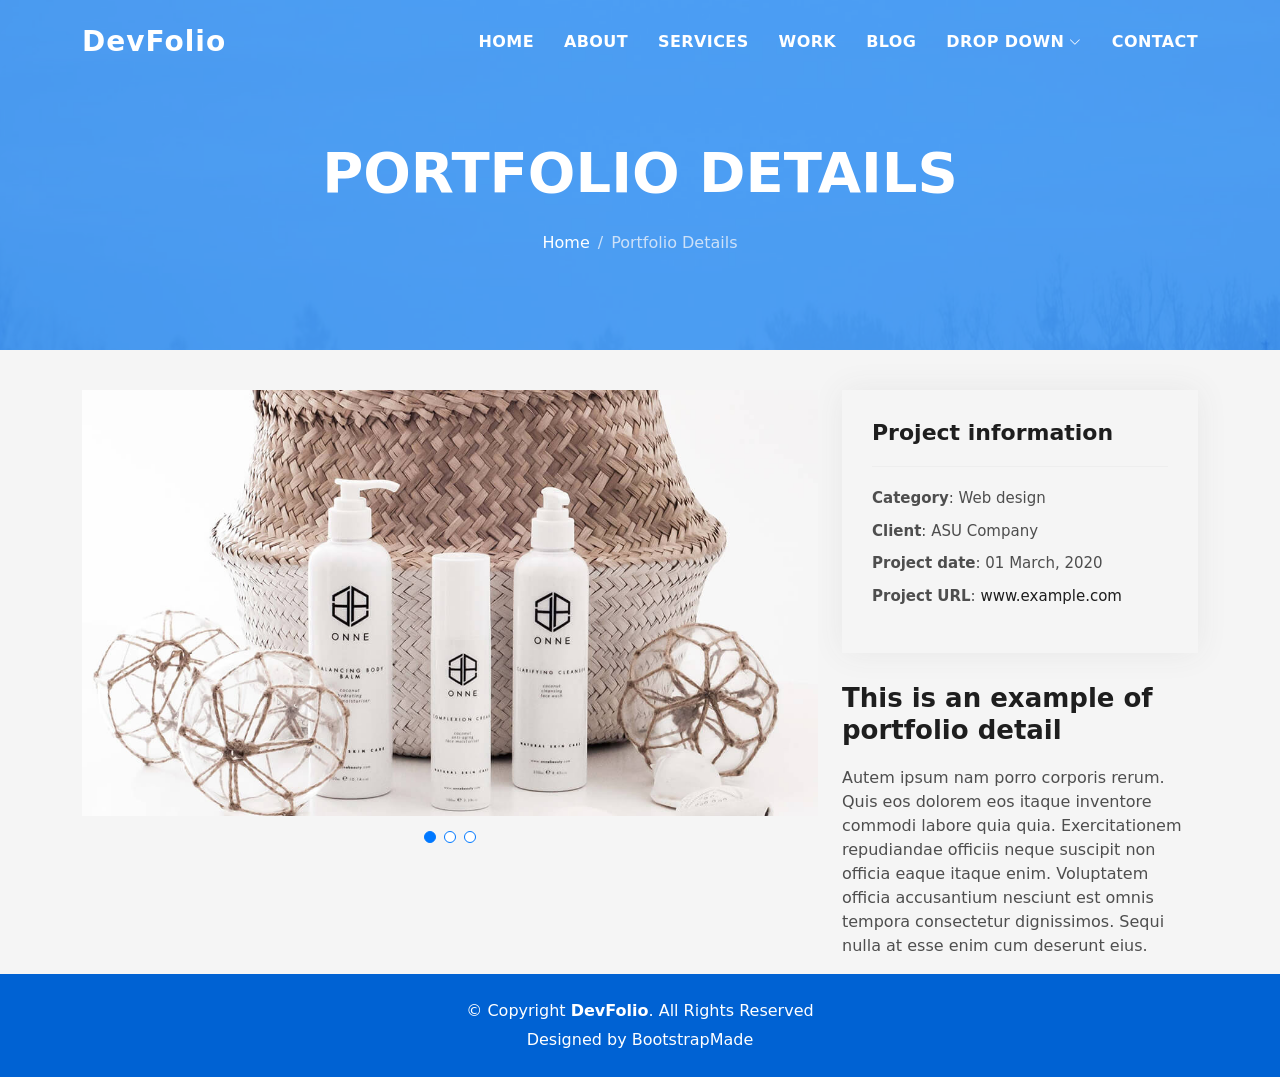
==== portfolio-details.html @ 131fb92d "first commit" ====
<!DOCTYPE html>
<html lang="en">

<head>
  <meta charset="utf-8">
  <meta content="width=device-width, initial-scale=1.0" name="viewport">

  <title>DevFolio Bootstrap Portfolio Template - Portfolio Details</title>
  <meta content="" name="description">
  <meta content="" name="keywords">

  <!-- Favicons -->
  <link href="assets/img/favicon.png" rel="icon">
  <link href="assets/img/apple-touch-icon.png" rel="apple-touch-icon">

  <!-- Vendor CSS Files -->
  <link href="assets/vendor/bootstrap/css/bootstrap.min.css" rel="stylesheet">
  <link href="assets/vendor/bootstrap-icons/bootstrap-icons.css" rel="stylesheet">
  <link href="assets/vendor/glightbox/css/glightbox.min.css" rel="stylesheet">
  <link href="assets/vendor/swiper/swiper-bundle.min.css" rel="stylesheet">

  <!-- Template Main CSS File -->
  <link href="assets/css/style.css" rel="stylesheet">

  <!-- =======================================================
  * Template Name: DevFolio - v4.7.1
  * Template URL: https://bootstrapmade.com/devfolio-bootstrap-portfolio-html-template/
  * Author: BootstrapMade.com
  * License: https://bootstrapmade.com/license/
  ======================================================== -->
</head>

<body>

  <!-- ======= Header ======= -->
  <header id="header" class="fixed-top">
    <div class="container d-flex align-items-center justify-content-between">

      <h1 class="logo"><a href="index.html">DevFolio</a></h1>
      <!-- Uncomment below if you prefer to use an image logo -->
      <!-- <a href="index.html" class="logo"><img src="assets/img/logo.png" alt="" class="img-fluid"></a>-->

      <nav id="navbar" class="navbar">
        <ul>
          <li><a class="nav-link scrollto " href="#hero">Home</a></li>
          <li><a class="nav-link scrollto" href="#about">About</a></li>
          <li><a class="nav-link scrollto" href="#services">Services</a></li>
          <li><a class="nav-link scrollto " href="#work">Work</a></li>
          <li><a class="nav-link scrollto " href="#blog">Blog</a></li>
          <li class="dropdown"><a href="#"><span>Drop Down</span> <i class="bi bi-chevron-down"></i></a>
            <ul>
              <li><a href="#">Drop Down 1</a></li>
              <li class="dropdown"><a href="#"><span>Deep Drop Down</span> <i class="bi bi-chevron-right"></i></a>
                <ul>
                  <li><a href="#">Deep Drop Down 1</a></li>
                  <li><a href="#">Deep Drop Down 2</a></li>
                  <li><a href="#">Deep Drop Down 3</a></li>
                  <li><a href="#">Deep Drop Down 4</a></li>
                  <li><a href="#">Deep Drop Down 5</a></li>
                </ul>
              </li>
              <li><a href="#">Drop Down 2</a></li>
              <li><a href="#">Drop Down 3</a></li>
              <li><a href="#">Drop Down 4</a></li>
            </ul>
          </li>
          <li><a class="nav-link scrollto" href="#contact">Contact</a></li>
        </ul>
        <i class="bi bi-list mobile-nav-toggle"></i>
      </nav><!-- .navbar -->

    </div>
  </header><!-- End Header -->

  <div class="hero hero-single route bg-image" style="background-image: url(assets/img/overlay-bg.jpg)">
    <div class="overlay-mf"></div>
    <div class="hero-content display-table">
      <div class="table-cell">
        <div class="container">
          <h2 class="hero-title mb-4">Portfolio Details</h2>
          <ol class="breadcrumb d-flex justify-content-center">
            <li class="breadcrumb-item">
              <a href="#">Home</a>
            </li>
            <li class="breadcrumb-item active">Portfolio Details</li>
          </ol>
        </div>
      </div>
    </div>
  </div>

  <main id="main">

    <!-- ======= Portfolio Details Section ======= -->
    <section id="portfolio-details" class="portfolio-details">
      <div class="container">

        <div class="row gy-4">

          <div class="col-lg-8">
            <div class="portfolio-details-slider swiper">
              <div class="swiper-wrapper align-items-center">

                <div class="swiper-slide">
                  <img src="assets/img/portfolio-details-1.jpg" alt="">
                </div>

                <div class="swiper-slide">
                  <img src="assets/img/portfolio-details-2.jpg" alt="">
                </div>

                <div class="swiper-slide">
                  <img src="assets/img/portfolio-details-3.jpg" alt="">
                </div>

              </div>
              <div class="swiper-pagination"></div>
            </div>
          </div>

          <div class="col-lg-4">
            <div class="portfolio-info">
              <h3>Project information</h3>
              <ul>
                <li><strong>Category</strong>: Web design</li>
                <li><strong>Client</strong>: ASU Company</li>
                <li><strong>Project date</strong>: 01 March, 2020</li>
                <li><strong>Project URL</strong>: <a href="#">www.example.com</a></li>
              </ul>
            </div>
            <div class="portfolio-description">
              <h2>This is an example of portfolio detail</h2>
              <p>
                Autem ipsum nam porro corporis rerum. Quis eos dolorem eos itaque inventore commodi labore quia quia. Exercitationem repudiandae officiis neque suscipit non officia eaque itaque enim. Voluptatem officia accusantium nesciunt est omnis tempora consectetur dignissimos. Sequi nulla at esse enim cum deserunt eius.
              </p>
            </div>
          </div>

        </div>

      </div>
    </section><!-- End Portfolio Details Section -->

  </main><!-- End #main -->

  <!-- ======= Footer ======= -->
  <footer>
    <div class="container">
      <div class="row">
        <div class="col-sm-12">
          <div class="copyright-box">
            <p class="copyright">&copy; Copyright <strong>DevFolio</strong>. All Rights Reserved</p>
            <div class="credits">
              <!--
              All the links in the footer should remain intact.
              You can delete the links only if you purchased the pro version.
              Licensing information: https://bootstrapmade.com/license/
              Purchase the pro version with working PHP/AJAX contact form: https://bootstrapmade.com/buy/?theme=DevFolio
            -->
              Designed by <a href="https://bootstrapmade.com/">BootstrapMade</a>
            </div>
          </div>
        </div>
      </div>
    </div>
  </footer><!-- End  Footer -->

  <div id="preloader"></div>
  <a href="#" class="back-to-top d-flex align-items-center justify-content-center"><i class="bi bi-arrow-up-short"></i></a>

  <!-- Vendor JS Files -->
  <script src="assets/vendor/purecounter/purecounter.js"></script>
  <script src="assets/vendor/bootstrap/js/bootstrap.bundle.min.js"></script>
  <script src="assets/vendor/glightbox/js/glightbox.min.js"></script>
  <script src="assets/vendor/swiper/swiper-bundle.min.js"></script>
  <script src="assets/vendor/typed.js/typed.min.js"></script>
  <script src="assets/vendor/php-email-form/validate.js"></script>

  <!-- Template Main JS File -->
  <script src="assets/js/main.js"></script>

</body>

</html>
---- assets/css/style.css ----
/**
* Template Name: DevFolio - v4.7.1
* Template URL: https://bootstrapmade.com/devfolio-bootstrap-portfolio-html-template/
* Author: BootstrapMade.com
* License: https://bootstrapmade.com/license/
*/

/*--------------------------------------------------------------
# General
--------------------------------------------------------------*/
body {
  background-color: #f5f5f5;
  color: #4e4e4e;
}

h1,
h2,
h3,
h4,
h5,
h6 {
  color: #1e1e1e;
}

a {
  color: #1e1e1e;
  text-decoration: none;
  transition: all 0.5s ease-in-out;
}
a:hover {
  color: #0078ff;
  text-decoration: none;
  transition: all 0.5s ease-in-out;
}

.p-r {
  position: relative;
}

.color-a {
  text-decoration: none;
  color: #0078ff;
}

.color-d {
  color: #f5f5f5;
}

.color-text-a {
  text-decoration: none;
  color: #4e4e4e;
}

.box-shadow, .card-blog, .work-box, .service-box, .paralax-mf {
  box-shadow: 0 13px 8px -10px rgba(0, 0, 0, 0.1);
}

.box-shadow-a, .button:hover {
  text-decoration: none;
  box-shadow: 0 0 0 4px #cde1f8;
}

.display-5 {
  font-size: 2.5rem;
  font-weight: 300;
  line-height: 1.1;
}

.display-6 {
  font-size: 2rem;
  font-weight: 300;
  line-height: 1.1;
}

.avatar {
  width: 32px;
  height: 32px;
  margin-right: 4px;
  overflow: hidden;
}

.bg-image {
  background-repeat: no-repeat;
  background-attachment: fixed;
  background-size: cover;
  background-position: center center;
}
@media (max-width: 1024px) {
  .bg-image {
    background-attachment: scroll;
  }
}

.overlay-mf {
  background-color: #0078ff;
}

.overlay-mf {
  position: absolute;
  top: 0;
  left: 0px;
  padding: 0;
  height: 100%;
  width: 100%;
  opacity: 0.7;
}

.paralax-mf {
  position: relative;
  padding: 8rem 0;
}

.display-table {
  width: 100%;
  height: 100%;
  display: table;
}

.table-cell {
  display: table-cell;
  vertical-align: middle;
}

/*--/ Sections /--*/
.sect-4 {
  padding: 4rem 0;
}

.sect-pt4 {
  padding-top: 4rem;
}

.sect-mt4 {
  margin-top: 4rem;
}

/*--/ Title s /--*/
.title-s {
  font-weight: 600;
  color: #1e1e1e;
  font-size: 1.1rem;
}

/*--/ Title A /--*/
.title-box {
  margin-bottom: 4rem;
}

.title-a {
  text-decoration: none;
  font-size: 3rem;
  font-weight: bold;
  text-transform: uppercase;
}

.subtitle-a {
  text-decoration: none;
  color: #4e4e4e;
}

.line-mf {
  width: 40px;
  height: 5px;
  background-color: #0078ff;
  margin: 0 auto;
}

/*--/ Title Left /--*/
.title-box-2 {
  margin-bottom: 3rem;
}

.title-left {
  font-size: 2rem;
  position: relative;
}
.title-left:before {
  content: "";
  position: absolute;
  height: 3px;
  background-color: #0078ff;
  width: 100px;
  bottom: -12px;
}

/*------/ Box /------*/
.box-pl2 {
  padding-left: 2rem;
}

.box-shadow-full {
  padding: 3rem 1.25rem;
  position: relative;
  background-color: #fff;
  margin-bottom: 3rem;
  z-index: 2;
  box-shadow: 0 1px 1px 0 rgba(0, 0, 0, 0.06), 0 2px 5px 0 rgba(0, 0, 0, 0.2);
}
@media (min-width: 768px) {
  .box-shadow-full {
    padding: 3rem;
  }
}

/*------/ Socials /------*/
.socials {
  padding: 1.5rem 0;
}
.socials ul li {
  display: inline-block;
}
.socials .ico-circle {
  height: 40px;
  width: 40px;
  font-size: 1.2rem;
  border-radius: 50%;
  line-height: 1.6;
  margin: 0 15px 0 0;
  box-shadow: 0 0 0 3px #0078ff;
  transition: all 500ms ease;
}
.socials .ico-circle:hover {
  background-color: #0078ff;
  color: #fff;
  box-shadow: 0 0 0 3px #cde1f8;
  transition: all 500ms ease;
}

/*------/ Ul resect /------*/
.ul-resect, .widget-tags ul, .widget-sidebar .list-sidebar, .box-comments .list-comments, .blog-wrapper .post-meta ul, .list-ico, .socials ul {
  list-style: none;
  padding-left: 0;
  margin-bottom: 0;
}

.list-ico {
  line-height: 2;
}
.list-ico span {
  color: #0078ff;
  margin-right: 10px;
}

/*------/ Ico Circle /------*/
.ico-circle {
  height: 100px;
  width: 100px;
  font-size: 2rem;
  border-radius: 50%;
  line-height: 1.55;
  margin: 0 auto;
  text-align: center;
  box-shadow: 0 0 0 10px #0078ff;
  display: block;
}

/*------/ Owl Carousel /------*/
.owl-theme .owl-dots {
  text-align: center;
  margin-top: 18px;
}
.owl-theme .owl-dots .owl-dot {
  display: inline-block;
}
.owl-theme .owl-dots .owl-dot span {
  width: 18px;
  height: 7px;
  margin: 5px 5px;
  background: #cde1f8;
  border: 0px solid #cde1f8;
  display: block;
  transition: all 0.6s ease-in-out;
  cursor: pointer;
}
.owl-theme .owl-dots .owl-dot:hover span {
  background-color: #cde1f8;
}
.owl-theme .owl-dots .owl-dot.active span {
  background-color: #1B1B1B;
  width: 25px;
}

/*--/ Scrolltop s /--*/
.scrolltop-mf {
  position: relative;
  display: none;
}
.scrolltop-mf span {
  z-index: 999;
  position: fixed;
  width: 42px;
  height: 42px;
  background-color: #0078ff;
  opacity: 0.7;
  font-size: 1.6rem;
  line-height: 1.5;
  text-align: center;
  color: #fff;
  top: auto;
  left: auto;
  right: 30px;
  bottom: 50px;
  cursor: pointer;
  border-radius: 50%;
}

/*--------------------------------------------------------------
# Back to top button
--------------------------------------------------------------*/
.back-to-top {
  position: fixed;
  visibility: hidden;
  opacity: 0;
  right: 15px;
  bottom: 15px;
  z-index: 996;
  background: #0078ff;
  width: 40px;
  height: 40px;
  border-radius: 50px;
  transition: all 0.4s;
}
.back-to-top i {
  font-size: 28px;
  color: #fff;
  line-height: 0;
}
.back-to-top:hover {
  background: #298eff;
  color: #fff;
}
.back-to-top.active {
  visibility: visible;
  opacity: 1;
}

/*------/ Prelaoder /------*/
#preloader {
  position: fixed;
  top: 0;
  left: 0;
  right: 0;
  bottom: 0;
  z-index: 9999;
  overflow: hidden;
  background: #fff;
}

#preloader:before {
  content: "";
  position: fixed;
  top: calc(50% - 30px);
  left: calc(50% - 30px);
  border: 6px solid #f2f2f2;
  border-top: 6px solid #0078ff;
  border-radius: 50%;
  width: 60px;
  height: 60px;
  -webkit-animation: animate-preloader 1s linear infinite;
  animation: animate-preloader 1s linear infinite;
}

@-webkit-keyframes animate-preloader {
  0% {
    transform: rotate(0deg);
  }
  100% {
    transform: rotate(360deg);
  }
}

@keyframes animate-preloader {
  0% {
    transform: rotate(0deg);
  }
  100% {
    transform: rotate(360deg);
  }
}
/*------/ Button /------*/
.button {
  display: inline-block;
  padding: 0.3rem 0.6rem;
  text-align: center;
  vertical-align: middle;
  -webkit-user-select: none;
  -moz-user-select: none;
  user-select: none;
  font-size: 1rem;
  border-radius: 0.3rem;
  border: 1px solid transparent;
  transition: all 500ms ease;
  cursor: pointer;
}
.button:focus {
  outline: 0;
}
.button:hover {
  background-color: #0062d3;
  color: #fff;
  transition: all 500ms ease;
}

.button-a {
  text-decoration: none;
  background-color: #0078ff;
  color: #fff;
  border-color: #cde1f8;
}

.button-big {
  padding: 0.9rem 2.3rem;
  font-size: 1.2rem;
}

.button-rouded {
  border-radius: 5rem;
}

.btn-lg {
  padding: 0.5rem 1rem;
  font-size: 1.25rem;
  line-height: 1.5;
  border-radius: 0.3rem;
}

/*--------------------------------------------------------------
# Header
--------------------------------------------------------------*/
#header {
  transition: all 0.5s;
  z-index: 997;
  padding: 20px 0;
}
#header .logo {
  font-size: 28px;
  margin: 0;
  padding: 0;
  font-weight: 600;
  letter-spacing: 1px;
}
#header .logo a {
  color: #fff;
}
#header .logo img {
  max-height: 40px;
}
#header.header-scrolled {
  background: rgba(0, 0, 0, 0.9);
  padding: 12px 0;
}

/*--------------------------------------------------------------
# Navigation Menu
--------------------------------------------------------------*/
/**
* Desktop Navigation 
*/
.navbar {
  padding: 0;
}
.navbar ul {
  margin: 0;
  padding: 0;
  display: flex;
  list-style: none;
  align-items: center;
}
.navbar li {
  position: relative;
}
.navbar > ul > li {
  white-space: nowrap;
  padding: 10px 0 10px 30px;
}
.navbar a, .navbar a:focus {
  display: flex;
  align-items: center;
  justify-content: space-between;
  color: #fff;
  font-size: 16px;
  font-weight: 600;
  padding: 0;
  white-space: nowrap;
  transition: 0.3s;
  letter-spacing: 0.4px;
  position: relative;
  text-transform: uppercase;
}
.navbar a i, .navbar a:focus i {
  font-size: 12px;
  line-height: 0;
  margin-left: 5px;
}
.navbar > ul > li > a:before {
  content: "";
  position: absolute;
  width: 100%;
  height: 2px;
  bottom: -6px;
  left: 0;
  width: 0;
  background-color: #fff;
  visibility: hidden;
  transition: all 0.3s ease-in-out 0s;
}
.navbar a:hover:before, .navbar li:hover > a:before, .navbar .active:before {
  visibility: visible;
  width: 80%;
}
.navbar a:hover, .navbar .active, .navbar .active:focus, .navbar li:hover > a {
  color: #fff;
}
.navbar .dropdown ul {
  display: block;
  position: absolute;
  left: 30px;
  top: calc(100% + 30px);
  margin: 0;
  padding: 10px 0;
  z-index: 99;
  opacity: 0;
  visibility: hidden;
  background: #fff;
  box-shadow: 0px 0px 30px rgba(127, 137, 161, 0.25);
  transition: 0.3s;
}
.navbar .dropdown ul li {
  min-width: 200px;
}
.navbar .dropdown ul a {
  padding: 10px 20px;
  font-size: 14px;
  text-transform: none;
  color: #4e4e4e;
}
.navbar .dropdown ul a i {
  font-size: 12px;
}
.navbar .dropdown ul a:hover, .navbar .dropdown ul .active:hover, .navbar .dropdown ul li:hover > a {
  color: #0078ff;
}
.navbar .dropdown:hover > ul {
  opacity: 1;
  top: 100%;
  visibility: visible;
}
.navbar .dropdown .dropdown ul {
  top: 0;
  left: calc(100% - 30px);
  visibility: hidden;
}
.navbar .dropdown .dropdown:hover > ul {
  opacity: 1;
  top: 0;
  left: 100%;
  visibility: visible;
}
@media (max-width: 1366px) {
  .navbar .dropdown .dropdown ul {
    left: -90%;
  }
  .navbar .dropdown .dropdown:hover > ul {
    left: -100%;
  }
}

/**
* Mobile Navigation 
*/
.mobile-nav-toggle {
  color: #fff;
  font-size: 28px;
  cursor: pointer;
  display: none;
  line-height: 0;
  transition: 0.5s;
}

@media (max-width: 991px) {
  .mobile-nav-toggle {
    display: block;
  }

  .navbar ul {
    display: none;
  }
}
.navbar-mobile {
  position: fixed;
  overflow: hidden;
  top: 0;
  right: 0;
  left: 0;
  bottom: 0;
  background: rgba(78, 78, 78, 0.9);
  transition: 0.3s;
  z-index: 999;
}
.navbar-mobile .mobile-nav-toggle {
  position: absolute;
  top: 15px;
  right: 15px;
}
.navbar-mobile ul {
  display: block;
  position: absolute;
  top: 55px;
  right: 15px;
  bottom: 15px;
  left: 15px;
  padding: 10px 0;
  background-color: #fff;
  overflow-y: auto;
  transition: 0.3s;
}
.navbar-mobile > ul > li {
  padding: 0;
}
.navbar-mobile a:hover:before, .navbar-mobile li:hover > a:before, .navbar-mobile .active:before {
  visibility: hidden;
}
.navbar-mobile a, .navbar-mobile a:focus {
  padding: 10px 20px;
  font-size: 15px;
  color: #4e4e4e;
}
.navbar-mobile a:hover, .navbar-mobile .active, .navbar-mobile li:hover > a {
  color: #0078ff;
}
.navbar-mobile .getstarted, .navbar-mobile .getstarted:focus {
  margin: 15px;
}
.navbar-mobile .dropdown ul {
  position: static;
  display: none;
  margin: 10px 20px;
  padding: 10px 0;
  z-index: 99;
  opacity: 1;
  visibility: visible;
  background: #fff;
  box-shadow: 0px 0px 30px rgba(127, 137, 161, 0.25);
}
.navbar-mobile .dropdown ul li {
  min-width: 200px;
}
.navbar-mobile .dropdown ul a {
  padding: 10px 20px;
}
.navbar-mobile .dropdown ul a i {
  font-size: 12px;
}
.navbar-mobile .dropdown ul a:hover, .navbar-mobile .dropdown ul .active:hover, .navbar-mobile .dropdown ul li:hover > a {
  color: #0078ff;
}
.navbar-mobile .dropdown > .dropdown-active {
  display: block;
}

/*--------------------------------------------------------------
# Hero Section
--------------------------------------------------------------*/
.hero {
  height: 100vh;
  position: relative;
  color: #fff;
}
.hero .hero-content {
  text-align: center;
  position: absolute;
}
.hero .overlay-itro {
  background-color: rgba(0, 0, 0, 0.6);
  position: absolute;
  top: 0;
  left: 0px;
  padding: 0;
  height: 100%;
  width: 100%;
  opacity: 0.9;
}
.hero .hero-title {
  color: #fff;
  font-weight: 600;
  font-size: 3rem;
}
@media (min-width: 768px) {
  .hero .hero-title {
    font-size: 4.5rem;
  }
}
.hero .hero-subtitle {
  font-size: 1.5rem;
  font-weight: 600;
}
@media (min-width: 768px) {
  .hero .hero-subtitle {
    font-size: 2.5rem;
  }
}
.hero .text-slider-items {
  display: none;
}

.hero-single {
  height: 350px;
}
.hero-single .hero-content {
  margin-top: 30px;
}
.hero-single .hero-title {
  text-transform: uppercase;
  font-size: 3rem;
}
@media (min-width: 768px) {
  .hero-single .hero-title {
    font-size: 3.5rem;
  }
}
.hero-single .breadcrumb {
  background-color: transparent;
  color: #0078ff;
}
.hero-single .breadcrumb .breadcrumb-item:before {
  color: #cde1f8;
}
.hero-single .breadcrumb .breadcrumb-item.active {
  color: #cde1f8;
}
.hero-single .breadcrumb a {
  color: #fff;
}

/*--------------------------------------------------------------
# About
--------------------------------------------------------------*/
.about-mf .box-shadow-full {
  padding-top: 4rem;
  padding-bottom: 4rem;
}
.about-mf .about-img {
  margin-bottom: 2rem;
}
.about-mf .about-img img {
  margin-left: 10px;
}
@media (min-width: 767px) {
  .about-mf .box-pl2 {
    margin-top: 3rem;
    padding-left: 0rem;
  }
}

.skill-mf span {
  color: #4e4e4e;
}
.skill-mf .progress {
  background-color: #cde1f8;
  margin: 0.5rem 0 1.2rem 0;
  border-radius: 0;
  height: 0.7rem;
}
.skill-mf .progress .progress-bar {
  height: 0.7rem;
  background-color: #0078ff;
}

/*--------------------------------------------------------------
# Services
--------------------------------------------------------------*/
.service-box {
  background-color: #fff;
  padding: 2.5rem 1.3rem;
  border-radius: 1rem;
  margin-bottom: 3rem;
  text-align: center;
}
.service-box:hover .ico-circle {
  transition: all 500ms ease;
  color: #fff;
  background-color: #0078ff;
  box-shadow: 0 0 0 10px #cde1f8;
}
.service-box .service-ico {
  margin-bottom: 1rem;
  color: #1e1e1e;
}
.service-box .ico-circle {
  transition: all 500ms ease;
  display: inline-flex;
  align-items: center;
  justify-content: center;
}
.service-box .ico-circle i {
  line-height: 0;
  font-size: 40px;
}
.service-box .s-title {
  font-size: 1.4rem;
  text-transform: uppercase;
  text-align: center;
  padding: 0.4rem 0;
}
.service-box .s-description {
  color: #4e4e4e;
}

/*--------------------------------------------------------------
# Counter
--------------------------------------------------------------*/
.counter-box {
  color: #fff;
  text-align: center;
}
@media (min-width: 577px) {
  .counter-box {
    margin-bottom: 1.8rem;
  }
}

.counter-ico {
  margin-bottom: 1rem;
}
.counter-ico .ico-circle {
  height: 60px;
  width: 60px;
  line-height: 1.5;
  box-shadow: 0 0 0 10px #cde1f8;
}

.counter-num .counter {
  font-size: 2rem;
  margin-bottom: 0;
}

/*--------------------------------------------------------------
# Portfolio
--------------------------------------------------------------*/
.work-box {
  margin-bottom: 3rem;
  -webkit-backface-visibility: hidden;
  backface-visibility: hidden;
  background-color: #fff;
}
.work-box:hover img {
  transform: scale(1.3);
}

.work-img {
  display: block;
  overflow: hidden;
}
.work-img img {
  transition: all 1s;
}

.work-content {
  padding: 2rem 3% 1rem 4%;
}
.work-content .w-more {
  color: #4e4e4e;
  font-size: 0.8rem;
}
.work-content .w-more .w-ctegory {
  color: #0078ff;
}
.work-content .w-like {
  font-size: 2.5rem;
  color: #0078ff;
  float: right;
}
.work-content .w-like a {
  color: #0078ff;
}
.work-content .w-like .num-like {
  font-size: 0.7rem;
}

.w-title {
  font-size: 1.2rem;
}

/*--------------------------------------------------------------
# Portfolio Details
--------------------------------------------------------------*/
.portfolio-details {
  padding-top: 40px;
}
.portfolio-details .portfolio-details-slider img {
  width: 100%;
}
.portfolio-details .portfolio-details-slider .swiper-pagination {
  margin-top: 20px;
  position: relative;
}
.portfolio-details .portfolio-details-slider .swiper-pagination .swiper-pagination-bullet {
  width: 12px;
  height: 12px;
  background-color: #fff;
  opacity: 1;
  border: 1px solid #0078ff;
}
.portfolio-details .portfolio-details-slider .swiper-pagination .swiper-pagination-bullet-active {
  background-color: #0078ff;
}
.portfolio-details .portfolio-info {
  padding: 30px;
  box-shadow: 0px 0 30px rgba(78, 78, 78, 0.08);
}
.portfolio-details .portfolio-info h3 {
  font-size: 22px;
  font-weight: 700;
  margin-bottom: 20px;
  padding-bottom: 20px;
  border-bottom: 1px solid #eee;
}
.portfolio-details .portfolio-info ul {
  list-style: none;
  padding: 0;
  font-size: 15px;
}
.portfolio-details .portfolio-info ul li + li {
  margin-top: 10px;
}
.portfolio-details .portfolio-description {
  padding-top: 30px;
}
.portfolio-details .portfolio-description h2 {
  font-size: 26px;
  font-weight: 700;
  margin-bottom: 20px;
}
.portfolio-details .portfolio-description p {
  padding: 0;
}

/*--------------------------------------------------------------
# Testimonials
--------------------------------------------------------------*/
.testimonial-box {
  color: #fff;
  text-align: center;
}
.testimonial-box .author-test {
  margin-top: 1rem;
}
.testimonial-box .author-test img {
  margin: 0 auto;
}
.testimonial-box .author {
  color: #fff;
  text-transform: uppercase;
  font-weight: 600;
  margin: 1rem 0;
  display: block;
  font-size: 1.4rem;
}
.testimonial-box .comit {
  font-size: 2rem;
  color: #0078ff;
  background-color: #fff;
  width: 52px;
  height: 52px;
  display: block;
  margin: 0 auto;
  border-radius: 50%;
  line-height: 1.6;
}
@media (min-width: 768px) {
  .testimonial-box .description {
    padding: 0 5rem;
  }
}
@media (min-width: 992px) {
  .testimonial-box .description {
    padding: 0 8rem;
  }
}
@media (min-width: 1200px) {
  .testimonial-box .description {
    padding: 0 13rem;
  }
}

.swiper-pagination {
  margin-top: 20px;
  position: relative;
}
.swiper-pagination .swiper-pagination-bullet {
  width: 12px;
  height: 12px;
  background-color: rgba(255, 255, 255, 0.4);
  opacity: 1;
}
.swiper-pagination .swiper-pagination-bullet-active {
  background-color: #fff;
}

/*--------------------------------------------------------------
# Contact
--------------------------------------------------------------*/
.footer-paralax {
  padding: 4rem 0 0 0;
}

.contact-mf {
  margin-top: 4rem;
}
@media (min-width: 767px) {
  .contact-mf .box-pl2 {
    margin-top: 3rem;
    padding-left: 0rem;
  }
}

.php-email-form .error-message {
  display: none;
  color: #fff;
  background: #ed3c0d;
  text-align: center;
  padding: 15px;
  font-weight: 600;
}
.php-email-form .sent-message {
  display: none;
  color: #fff;
  background: #18d26e;
  text-align: center;
  padding: 15px;
  font-weight: 600;
}
.php-email-form .loading {
  display: none;
  background: #fff;
  text-align: center;
  padding: 15px;
}
.php-email-form .loading:before {
  content: "";
  display: inline-block;
  border-radius: 50%;
  width: 24px;
  height: 24px;
  margin: 0 10px -6px 0;
  border: 3px solid #18d26e;
  border-top-color: #eee;
  -webkit-animation: animate-loading 1s linear infinite;
  animation: animate-loading 1s linear infinite;
}
.php-email-form input, .php-email-form textarea {
  border-radius: 0;
  box-shadow: none;
  font-size: 14px;
}
.php-email-form input:focus, .php-email-form textarea:focus {
  border-color: #0078ff;
}
.php-email-form input {
  padding: 10px 15px;
}
.php-email-form textarea {
  padding: 12px 15px;
  margin-bottom: 0;
}
.php-email-form button[type=submit] {
  background: #0078ff;
  border: 0;
  padding: 10px 24px;
  color: #fff;
  transition: 0.4s;
}
.php-email-form button[type=submit]:hover {
  background: #3393ff;
}

@-webkit-keyframes animate-loading {
  0% {
    transform: rotate(0deg);
  }
  100% {
    transform: rotate(360deg);
  }
}

@keyframes animate-loading {
  0% {
    transform: rotate(0deg);
  }
  100% {
    transform: rotate(360deg);
  }
}
/*--------------------------------------------------------------
# Blog
--------------------------------------------------------------*/
@media (min-width: 767px) {
  .card-blog {
    margin-bottom: 3rem;
  }
}
.card-blog .card-body {
  position: relative;
}
.card-blog .card-category-box {
  position: absolute;
  text-align: center;
  top: -16px;
  left: 15px;
  right: 15px;
  line-height: 25px;
  overflow: hidden;
}
.card-blog .card-category {
  display: inline-block;
  color: #fff;
  padding: 0 15px 5px;
  overflow: hidden;
  background-color: #0078ff;
  border-radius: 4px;
}
.card-blog .card-category .category {
  color: #fff;
  display: inline-block;
  text-transform: uppercase;
  font-size: 0.7rem;
  letter-spacing: 0.1px;
  margin-bottom: 0;
}
.card-blog .card-title {
  font-size: 1.3rem;
  margin-top: 0.6rem;
}
.card-blog .card-description {
  color: #4e4e4e;
}
.card-blog .post-author {
  display: inline-block;
}
.card-blog .post-date {
  color: #4e4e4e;
  display: inline-block;
  float: right;
}

/*--------------------------------------------------------------
# Blog Single
--------------------------------------------------------------*/
.post-box,
.form-comments,
.box-comments,
.widget-sidebar {
  padding: 2rem;
  background-color: #fff;
  margin-bottom: 3rem;
}
@media (min-width: 768px) {
  .post-box,
.form-comments,
.box-comments,
.widget-sidebar {
    padding: 3rem;
  }
}

.blog-wrapper .article-title {
  font-size: 1.5rem;
}
@media (min-width: 768px) {
  .blog-wrapper .article-title {
    font-size: 1.9rem;
  }
}
.blog-wrapper .post-meta {
  margin: 1rem 0;
}
.blog-wrapper .post-meta ul {
  border-left: 4px solid #0078ff;
  margin-top: 1rem;
}
.blog-wrapper .post-meta ul li {
  display: inline-block;
  margin-left: 15px;
}
.blog-wrapper .post-meta ul a {
  color: #0078ff;
}
.blog-wrapper .post-meta ul span {
  color: #1e1e1e;
}
.blog-wrapper .blockquote {
  border-left: 4px solid #0078ff;
  padding: 18px;
  font-style: italic;
}

/*------/ Comments /------*/
.box-comments .list-comments li {
  padding-bottom: 40px;
}
.box-comments .list-comments .comment-avatar {
  display: table-cell;
  vertical-align: top;
}
.box-comments .list-comments .comment-avatar img {
  width: 80px;
  height: 80px;
}
.box-comments .list-comments .comment-author {
  font-size: 1.3rem;
}
@media (min-width: 768px) {
  .box-comments .list-comments .comment-author {
    font-size: 1.5rem;
  }
}
.box-comments .list-comments .comment-details {
  display: table-cell;
  vertical-align: top;
  padding-left: 25px;
}
.box-comments .list-comments a {
  color: #0078ff;
}
.box-comments .list-comments span {
  color: #1e1e1e;
  font-style: italic;
}
.box-comments .comment-children {
  margin-left: 40px;
}

/*------/ Sidebar /------*/
.widget-sidebar .sidebar-title {
  font-size: 1.6rem;
  font-weight: 600;
  border-left: 5px solid #0078ff;
  padding-left: 15px;
  text-transform: uppercase;
  margin-bottom: 1.5rem;
}
.widget-sidebar .list-sidebar li {
  position: relative;
  padding: 6px 0 6px 24px;
}
.widget-sidebar .list-sidebar li:before {
  position: absolute;
  content: "";
  width: 10px;
  height: 1px;
  left: 0;
  background-color: #0078ff;
  top: 20px;
}

.sidebar-search input {
  background-color: #fff;
  border-radius: 0;
  transition: all 0.5s ease-in-out;
}
.sidebar-search .btn-search {
  background-color: #0078ff;
  border-color: #0078ff;
  border-radius: 0;
  padding-left: 20px;
  padding-right: 20px;
}

.widget-tags ul li {
  display: inline-block;
  background-color: #0078ff;
  padding: 0.2rem 0.6rem;
  margin-bottom: 0.5rem;
  border-radius: 15px;
}
.widget-tags ul li a {
  color: #fff;
}

/*--------------------------------------------------------------
# Footer
--------------------------------------------------------------*/
footer {
  text-align: center;
  color: #fff;
  padding: 25px 0;
  background: #0062d3;
}
footer .copyright {
  margin-bottom: 0.3rem;
}
footer .credits {
  margin-bottom: 0;
}
footer .credits a {
  color: #fff;
}
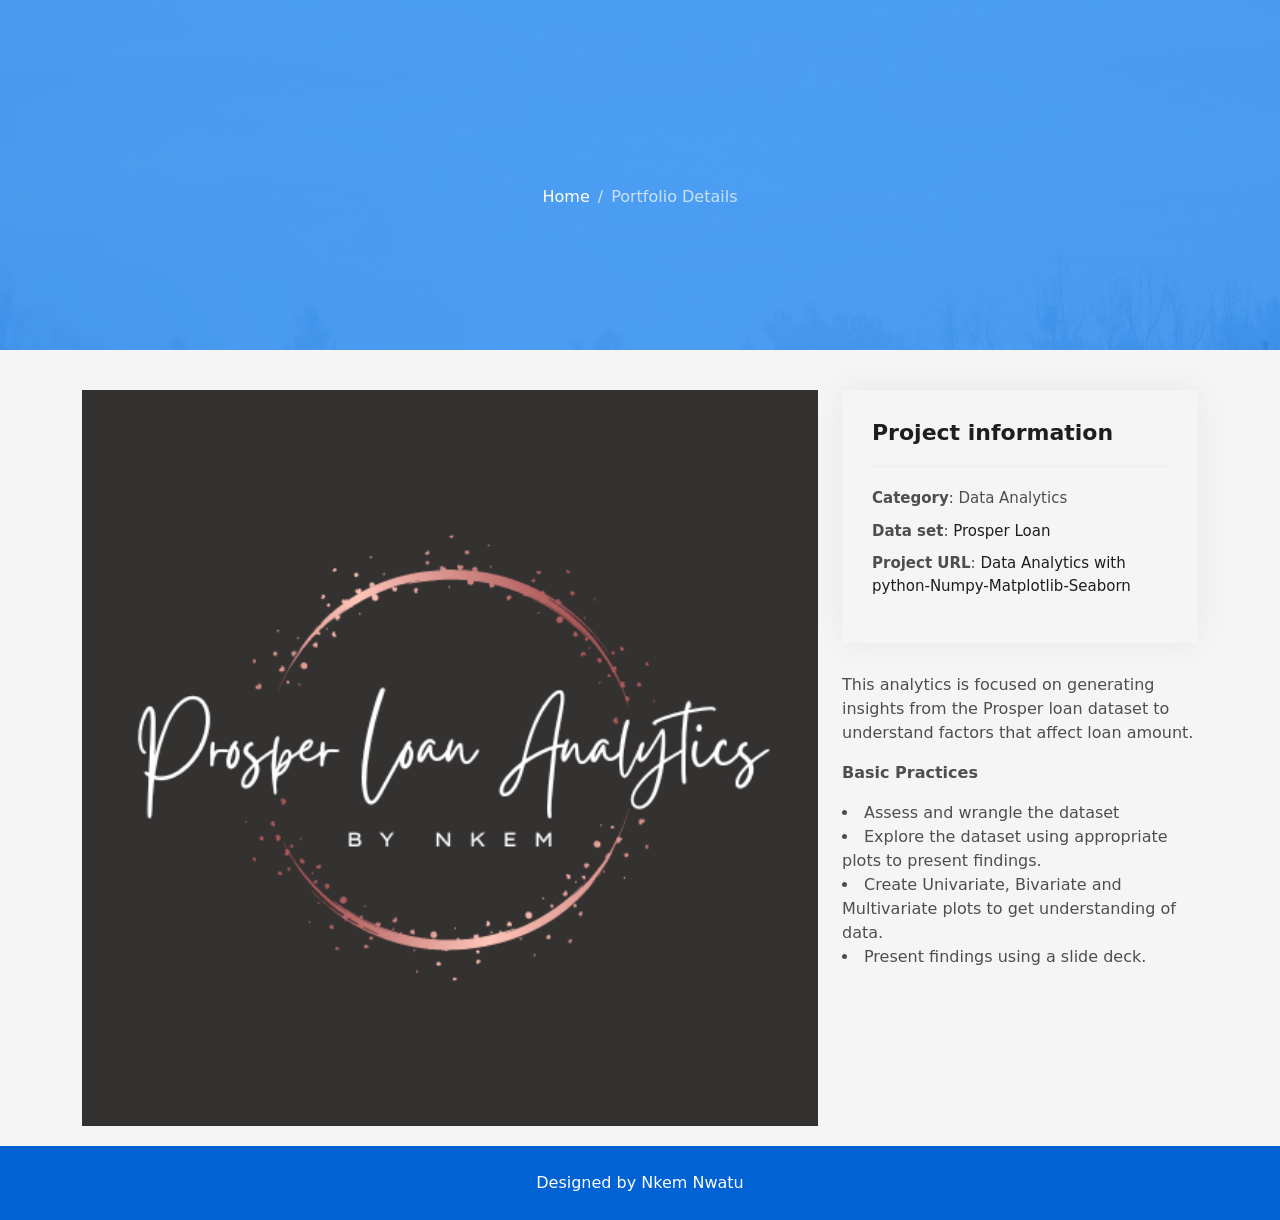
==== commit 3b87ad75: "Project update" ====
--- a/portfolio-details.html
+++ b/portfolio-details.html
@@ -33,54 +33,17 @@
 <body>
 
   <!-- ======= Header ======= -->
-  <header id="header" class="fixed-top">
-    <div class="container d-flex align-items-center justify-content-between">
 
-      <h1 class="logo"><a href="index.html">DevFolio</a></h1>
-      <!-- Uncomment below if you prefer to use an image logo -->
-      <!-- <a href="index.html" class="logo"><img src="assets/img/logo.png" alt="" class="img-fluid"></a>-->
-
-      <nav id="navbar" class="navbar">
-        <ul>
-          <li><a class="nav-link scrollto " href="#hero">Home</a></li>
-          <li><a class="nav-link scrollto" href="#about">About</a></li>
-          <li><a class="nav-link scrollto" href="#services">Services</a></li>
-          <li><a class="nav-link scrollto " href="#work">Work</a></li>
-          <li><a class="nav-link scrollto " href="#blog">Blog</a></li>
-          <li class="dropdown"><a href="#"><span>Drop Down</span> <i class="bi bi-chevron-down"></i></a>
-            <ul>
-              <li><a href="#">Drop Down 1</a></li>
-              <li class="dropdown"><a href="#"><span>Deep Drop Down</span> <i class="bi bi-chevron-right"></i></a>
-                <ul>
-                  <li><a href="#">Deep Drop Down 1</a></li>
-                  <li><a href="#">Deep Drop Down 2</a></li>
-                  <li><a href="#">Deep Drop Down 3</a></li>
-                  <li><a href="#">Deep Drop Down 4</a></li>
-                  <li><a href="#">Deep Drop Down 5</a></li>
-                </ul>
-              </li>
-              <li><a href="#">Drop Down 2</a></li>
-              <li><a href="#">Drop Down 3</a></li>
-              <li><a href="#">Drop Down 4</a></li>
-            </ul>
-          </li>
-          <li><a class="nav-link scrollto" href="#contact">Contact</a></li>
-        </ul>
-        <i class="bi bi-list mobile-nav-toggle"></i>
-      </nav><!-- .navbar -->
-
-    </div>
-  </header><!-- End Header -->
 
   <div class="hero hero-single route bg-image" style="background-image: url(assets/img/overlay-bg.jpg)">
     <div class="overlay-mf"></div>
     <div class="hero-content display-table">
       <div class="table-cell">
         <div class="container">
-          <h2 class="hero-title mb-4">Portfolio Details</h2>
+          <!-- <h2 class="hero-title mb-4">Portfolio Details</h2> -->
           <ol class="breadcrumb d-flex justify-content-center">
             <li class="breadcrumb-item">
-              <a href="#">Home</a>
+              <a href="index.html">Home</a>
             </li>
             <li class="breadcrumb-item active">Portfolio Details</li>
           </ol>
@@ -101,17 +64,17 @@
             <div class="portfolio-details-slider swiper">
               <div class="swiper-wrapper align-items-center">
 
+                <!-- <div class="swiper-slide">
+                  <img src="assets/img/prosper slide.jpg" alt="">
+                </div> -->
+
                 <div class="swiper-slide">
-                  <img src="assets/img/portfolio-details-1.jpg" alt="">
+                  <img src="assets/img/Prosper Loan Analytics.png" alt="">
                 </div>
 
-                <div class="swiper-slide">
-                  <img src="assets/img/portfolio-details-2.jpg" alt="">
-                </div>
-
-                <div class="swiper-slide">
-                  <img src="assets/img/portfolio-details-3.jpg" alt="">
-                </div>
+                <!-- <div class="swiper-slide">
+                  <img src="assets/img/loan(1).jpg" alt="">
+                </div> -->
 
               </div>
               <div class="swiper-pagination"></div>
@@ -122,17 +85,20 @@
             <div class="portfolio-info">
               <h3>Project information</h3>
               <ul>
-                <li><strong>Category</strong>: Web design</li>
-                <li><strong>Client</strong>: ASU Company</li>
-                <li><strong>Project date</strong>: 01 March, 2020</li>
-                <li><strong>Project URL</strong>: <a href="#">www.example.com</a></li>
+                <li><strong>Category</strong>: Data Analytics</li>
+                <li><strong>Data set</strong>: <a target="_blank" href="https://s3.amazonaws.com/udacity-hosted-downloads/ud651/prosperLoanData.csv">Prosper Loan</a> </li>
+                <li><strong>Project URL</strong>: <a target="_blank" href="https://github.com/Nkem-Nwatu/Prosper-loan-Data-Analysis-Visualization"> Data Analytics with python-Numpy-Matplotlib-Seaborn</a></li>
               </ul>
             </div>
             <div class="portfolio-description">
-              <h2>This is an example of portfolio detail</h2>
               <p>
-                Autem ipsum nam porro corporis rerum. Quis eos dolorem eos itaque inventore commodi labore quia quia. Exercitationem repudiandae officiis neque suscipit non officia eaque itaque enim. Voluptatem officia accusantium nesciunt est omnis tempora consectetur dignissimos. Sequi nulla at esse enim cum deserunt eius.
-              </p>
+                This analytics is focused on generating insights from the Prosper loan dataset to understand factors that affect loan amount.
+                </p>
+                <p> <b>Basic Practices  </b><br>
+                  <li>Assess and wrangle the dataset</li>
+                  <li>Explore the dataset using appropriate plots to present findings.</li>
+                  <li>Create Univariate, Bivariate and Multivariate plots to get understanding of data.</li>
+                  <li>Present findings using a slide deck.</li></p>
             </div>
           </div>
 
@@ -149,7 +115,7 @@
       <div class="row">
         <div class="col-sm-12">
           <div class="copyright-box">
-            <p class="copyright">&copy; Copyright <strong>DevFolio</strong>. All Rights Reserved</p>
+            <!-- <p class="copyright">&copy; Copyright <strong>DevFolio</strong>. All Rights Reserved</p> -->
             <div class="credits">
               <!--
               All the links in the footer should remain intact.
@@ -157,7 +123,7 @@
               Licensing information: https://bootstrapmade.com/license/
               Purchase the pro version with working PHP/AJAX contact form: https://bootstrapmade.com/buy/?theme=DevFolio
             -->
-              Designed by <a href="https://bootstrapmade.com/">BootstrapMade</a>
+              Designed by <a href="#">Nkem Nwatu</a>
             </div>
           </div>
         </div>
